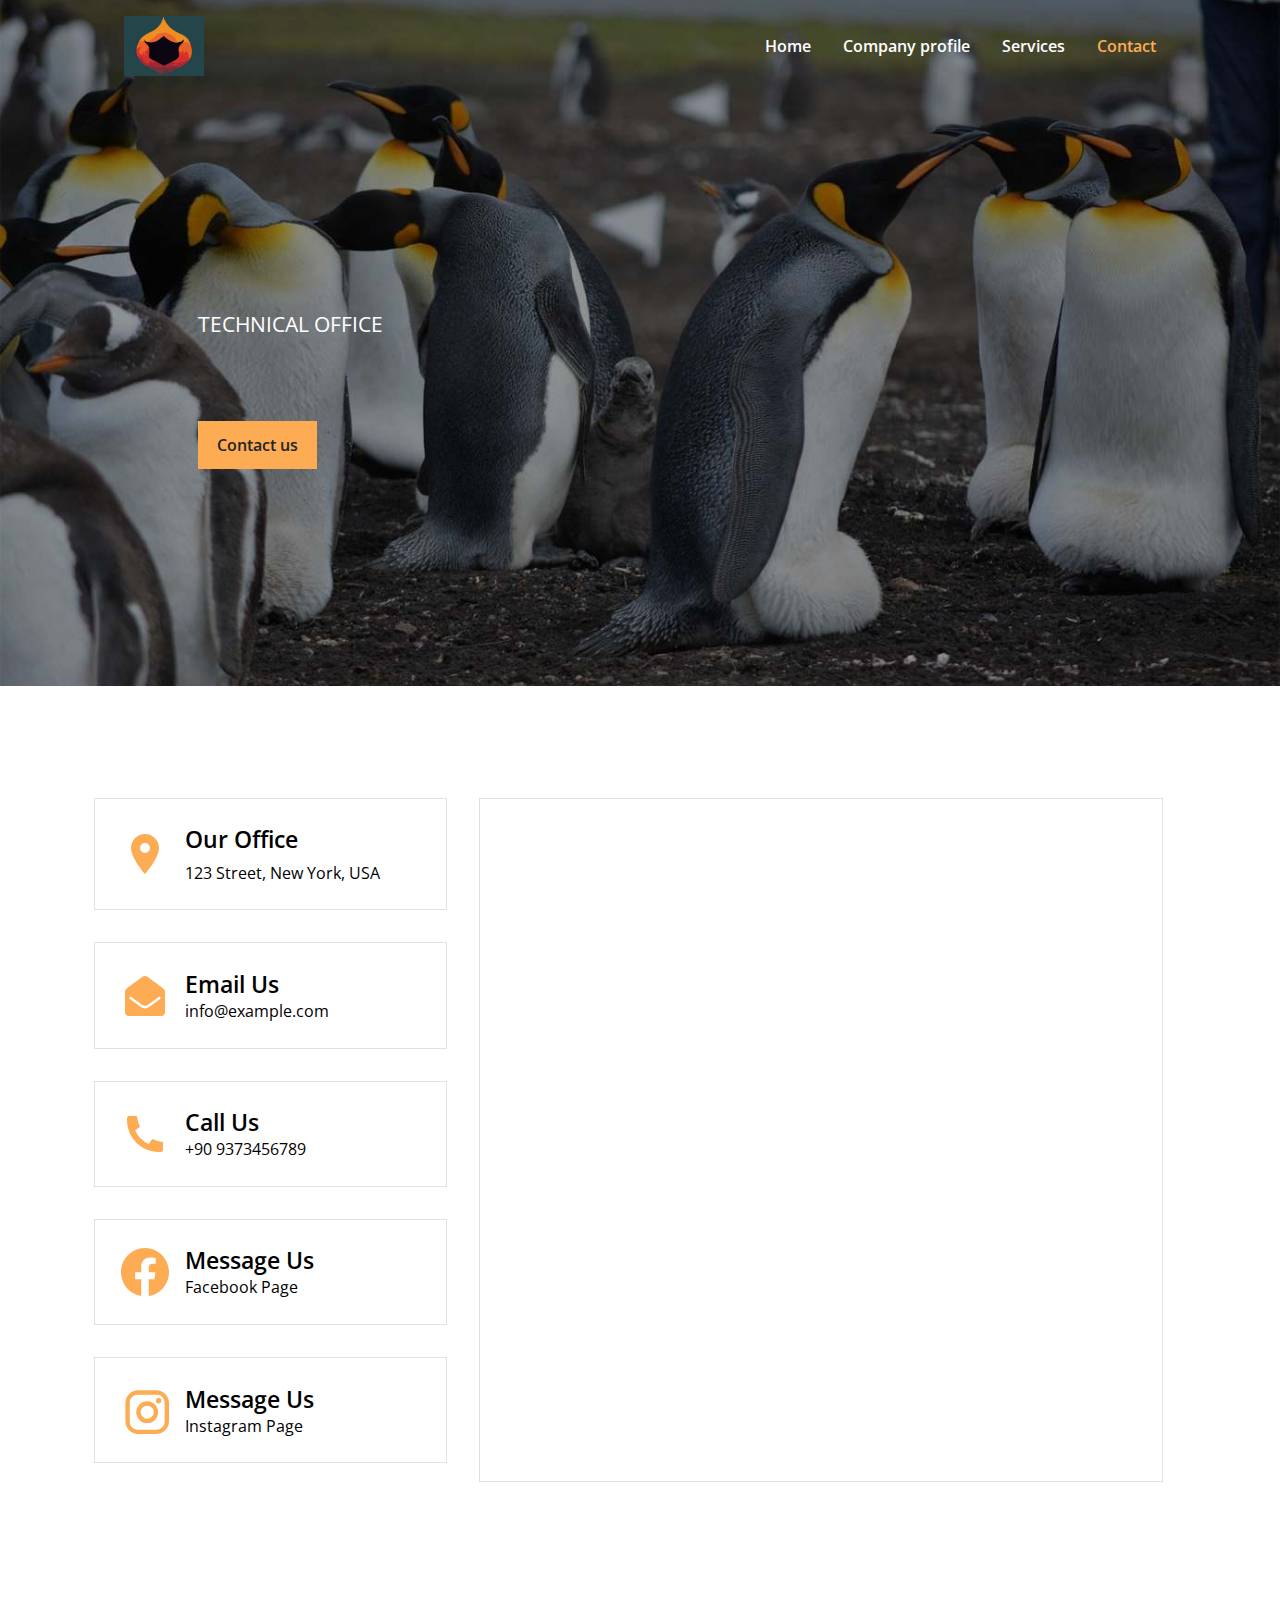
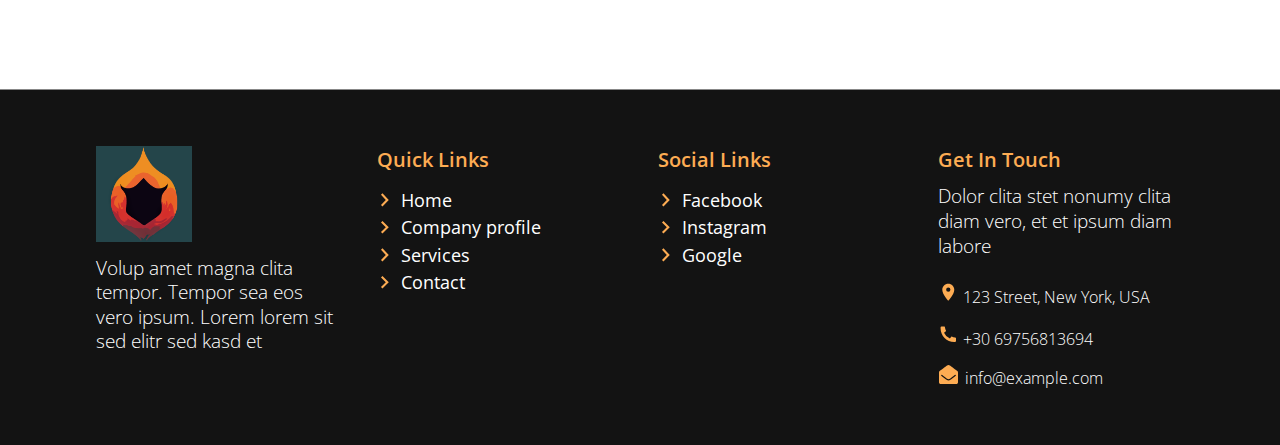
==== contact.html @ 1f5da0db "Initial Project files" ====
<!DOCTYPE html>

<html>

<head>
	<title>Technical office John Doe</title>
	<meta name="description" content="Contact technical office John Doe in town. Civil engineer.">
	<meta name="robots" content="index, follow">
	<meta charset="UTF-8">
	<meta name="author" content="Ilias Chatzistogiannis">
	<meta name="viewport" content="width=device-width, initial-scale=1">
	<link rel="stylesheet" type="text/css" href="css/variables.css">
	<link rel="stylesheet" type="text/css" href="css/contact.css">
	<link rel="shortcut icon" type="material/image/ico" href="material/fav.ico">
	<script src="javascript/home.js"></script>
</head>
<body>	
	<nav class="topnav">
		<div><a href="index.html"><img src="material/logo.png" alt="logotype" id="logo1"></a></div>
		<a href="#" class="mobile-nav-toggle">
			<img src="material/HAMBURGER.svg" alt="">
		</a>
		<div class="topnav-links"><ul>
			<li><a href="index.html">Home</a></li>
			<li><a href="index.html#profile">Company profile</a></li>
			<li><a href="index.html#services">Services</a></li>
			<li><a href="#" style="padding-right: 0;" id="CurrentPage">Contact</a></li>
		</ul></div>
		
	</nav>
	
	<div id="Hero">
		<div class="limiter">
			<h1>TECHNICAL OFFICE</h1>
			<h2 style="opacity: 0;" >Professionalism that stands out</h2>
			<br>
			<a class="linkz" href="#" title="">Contact us</a>
		</div>
	</div>
	
	<main>
		<div class="gridify thirds">
			<div class="gridify streching">
				<div class="boredered-pad flexify">
					<svg width="3em" height="3em" viewBox="0 0 24 24"><path d="M12 2C8.13 2 5 5.13 5 9c0 5.25 7 13 7 13s7-7.75 7-13c0-3.87-3.13-7-7-7zm0 9.5a2.5 2.5 0 0 1 0-5a2.5 2.5 0 0 1 0 5z"/></svg>
					<div class="aftersvg"><h4>Our Office</h4>
					123 Street, New York, USA</div>
				</div>
				<div class="boredered-pad flexify">
					<svg style="margin-inline:4px;" width="2.5em" height="2.5em" viewBox="0 0 512 512"><a title="E-mail" href="mailto:ioulhatzi@gmail.com" class="subtlelink"><path d="M512 464c0 26.51-21.49 48-48 48H48c-26.51 0-48-21.49-48-48V200.724a48 48 0 0 1 18.387-37.776c24.913-19.529 45.501-35.365 164.2-121.511C199.412 29.17 232.797-.347 256 .003c23.198-.354 56.596 29.172 73.413 41.433c118.687 86.137 139.303 101.995 164.2 121.512A48 48 0 0 1 512 200.724V464zm-65.666-196.605c-2.563-3.728-7.7-4.595-11.339-1.907c-22.845 16.873-55.462 40.705-105.582 77.079c-16.825 12.266-50.21 41.781-73.413 41.43c-23.211.344-56.559-29.143-73.413-41.43c-50.114-36.37-82.734-60.204-105.582-77.079c-3.639-2.688-8.776-1.821-11.339 1.907l-9.072 13.196a7.998 7.998 0 0 0 1.839 10.967c22.887 16.899 55.454 40.69 105.303 76.868c20.274 14.781 56.524 47.813 92.264 47.573c35.724.242 71.961-32.771 92.263-47.573c49.85-36.179 82.418-59.97 105.303-76.868a7.998 7.998 0 0 0 1.839-10.967l-9.071-13.196z"/></a></svg>
					<div class="aftersvg"><a title="E-mail" href="mailto:ioulhatzi@gmail.com" class="subtlelink"><h4>Email Us</h4>
					info@example.com</a></div>
				</div>
				<div class="boredered-pad flexify">
					<svg width="3em" height="3em" viewBox="0 0 24 24"><a title="Call now" href="tel:6972151168" class="subtlelink"><path d="M21 16.42v3.536a1 1 0 0 1-.93.998c-.437.03-.794.046-1.07.046c-8.837 0-16-7.163-16-16c0-.276.015-.633.046-1.07A1 1 0 0 1 4.044 3H7.58a.5.5 0 0 1 .498.45c.023.23.044.413.064.552A13.901 13.901 0 0 0 9.35 8.003c.095.2.033.439-.147.567l-2.158 1.542a13.047 13.047 0 0 0 6.844 6.844l1.54-2.154a.462.462 0 0 1 .573-.149a13.901 13.901 0 0 0 4 1.205c.139.02.322.042.55.064a.5.5 0 0 1 .449.498z"/></a></svg>
					<div class="aftersvg"><a title="Call now" href="tel:6972151168" class="subtlelink"><h4>Call Us</h4>
					+90 9373456789</a></div>
				</div>
				<div class="boredered-pad flexify">
					<svg width="3em" height="3em" viewBox="0 0 16 16"><a title="Facebook Page" href="https://www.facebook.com/" class="subtlelink"><path d="M16 8.049c0-4.446-3.582-8.05-8-8.05C3.58 0-.002 3.603-.002 8.05c0 4.017 2.926 7.347 6.75 7.951v-5.625h-2.03V8.05H6.75V6.275c0-2.017 1.195-3.131 3.022-3.131c.876 0 1.791.157 1.791.157v1.98h-1.009c-.993 0-1.303.621-1.303 1.258v1.51h2.218l-.354 2.326H9.25V16c3.824-.604 6.75-3.934 6.75-7.951z"/></a></svg>
					<div class="aftersvg"><a title="Facebook Page" href="https://www.facebook.com/" class="subtlelink"><h4>Message Us</h4>
					Facebook Page</a></div>
				</div>	
				<div class="boredered-pad flexify">
					<svg width="3em" height="3em" viewBox="0 0 22 22"><a title="Instagram Page" href="https://www.instaram.com/" class="subtlelink"><path d="M7.8 2h8.4C19.4 2 22 4.6 22 7.8v8.4a5.8 5.8 0 0 1-5.8 5.8H7.8C4.6 22 2 19.4 2 16.2V7.8A5.8 5.8 0 0 1 7.8 2m-.2 2A3.6 3.6 0 0 0 4 7.6v8.8C4 18.39 5.61 20 7.6 20h8.8a3.6 3.6 0 0 0 3.6-3.6V7.6C20 5.61 18.39 4 16.4 4H7.6m9.65 1.5a1.25 1.25 0 0 1 1.25 1.25A1.25 1.25 0 0 1 17.25 8A1.25 1.25 0 0 1 16 6.75a1.25 1.25 0 0 1 1.25-1.25M12 7a5 5 0 0 1 5 5a5 5 0 0 1-5 5a5 5 0 0 1-5-5a5 5 0 0 1 5-5m0 2a3 3 0 0 0-3 3a3 3 0 0 0 3 3a3 3 0 0 0 3-3a3 3 0 0 0-3-3Z"/></a></svg>
					<div class="aftersvg"><a title="Instagram Page" href="https://www.instaram.com/" class="subtlelink"><h4>Message Us</h4>
					Instagram Page</a></div>
				</div>	
			</div>
			<div class="boredered-pad" style="width: fit-content;">
				<iframe src="https://www.google.com/maps/embed?pb=!1m14!1m12!1m3!1d2158697.8560245656!2d-101.45308706210734!3d52.42775600333574!2m3!1f0!2f0!3f0!3m2!1i1024!2i768!4f13.1!5e0!3m2!1sel!2sgr!4v1691608844002!5m2!1sel!2sgr" 
				width="650" height="650" style="border:0;" allowfullscreen="" loading="lazy" referrerpolicy="no-referrer-when-downgrade"></iframe>
			</div>
		</div>
		
	</main>
	
	<nav class="footer-nav gridify">
		<div>
			<a href="index.html" style="zoom:80%;"><img src="material/logo.png" alt="logotype" id="logo2"></a>
			<p>Volup amet magna clita tempor. Tempor sea eos vero ipsum. Lorem lorem sit sed elitr sed kasd et</p>
		</div>
        <div>
			<div class="mainc b">Quick Links</div>
			<ul class="stilist">
				<li><a href="index.html" class="hover-or">Home</a></li>
				<li><a href="index.html#profile" class="hover-or">Company profile</a></li>
				<li><a href="index.html#services" class="hover-or">Services</a></li>
				<li><a href="#" class="hover-or">Contact</a></li>
			</ul>
		</div>
		<div>
			<div class="mainc b">Social Links</div>
			<ul class="stilist">
				<li><a href="" class="hover-or">Facebook</a></li>
				<li><a href="" class="hover-or">Instagram</a></li>
				<li><a href="" class="hover-or">Google</a></li>
			</ul>
		</div>
		<div>
			<div class="mainc b">Get In Touch</div>
			<p>Dolor clita stet nonumy clita diam vero, et et ipsum diam labore</p>
			<div class="flexify3">
				<div><svg width="1.3em" height="1.3em" viewBox="0 0 24 24"><path d="M12 2C8.13 2 5 5.13 5 9c0 5.25 7 13 7 13s7-7.75 7-13c0-3.87-3.13-7-7-7zm0 9.5a2.5 2.5 0 0 1 0-5a2.5 2.5 0 0 1 0 5z"/></svg>
				123 Street, New York, USA</div>
				<div><svg width="1.3em" height="1.3em" viewBox="0 0 24 24"><path d="M21 16.42v3.536a1 1 0 0 1-.93.998c-.437.03-.794.046-1.07.046c-8.837 0-16-7.163-16-16c0-.276.015-.633.046-1.07A1 1 0 0 1 4.044 3H7.58a.5.5 0 0 1 .498.45c.023.23.044.413.064.552A13.901 13.901 0 0 0 9.35 8.003c.095.2.033.439-.147.567l-2.158 1.542a13.047 13.047 0 0 0 6.844 6.844l1.54-2.154a.462.462 0 0 1 .573-.149a13.901 13.901 0 0 0 4 1.205c.139.02.322.042.55.064a.5.5 0 0 1 .449.498z"/></svg>
				+30 69756813694</div>
				<div><svg style="margin-left:1px; margin-right:3px;" width="1.2em" height="1.2em" viewBox="0 0 512 512"><path d="M512 464c0 26.51-21.49 48-48 48H48c-26.51 0-48-21.49-48-48V200.724a48 48 0 0 1 18.387-37.776c24.913-19.529 45.501-35.365 164.2-121.511C199.412 29.17 232.797-.347 256 .003c23.198-.354 56.596 29.172 73.413 41.433c118.687 86.137 139.303 101.995 164.2 121.512A48 48 0 0 1 512 200.724V464zm-65.666-196.605c-2.563-3.728-7.7-4.595-11.339-1.907c-22.845 16.873-55.462 40.705-105.582 77.079c-16.825 12.266-50.21 41.781-73.413 41.43c-23.211.344-56.559-29.143-73.413-41.43c-50.114-36.37-82.734-60.204-105.582-77.079c-3.639-2.688-8.776-1.821-11.339 1.907l-9.072 13.196a7.998 7.998 0 0 0 1.839 10.967c22.887 16.899 55.454 40.69 105.303 76.868c20.274 14.781 56.524 47.813 92.264 47.573c35.724.242 71.961-32.771 92.263-47.573c49.85-36.179 82.418-59.97 105.303-76.868a7.998 7.998 0 0 0 1.839-10.967l-9.071-13.196z"/></svg>
				info@example.com</div>
			</div>
		</div>
	</nav>
	<img id="postload1" class="visually-hidden">
	<img id="postload2" class="visually-hidden">
</body>
</html>
---- css/variables.css ----
/* VARIABLES */
@font-face {
  font-family: LIT;
  src: url("../material/OS_Light.woff");
}
@font-face {
  font-family: REG;
  src: url("../material/OS_Regular.woff");
}
/* @font-face {
  font-family: MED;
  src: url("../material/OS_Medium.ttf");
} */
@font-face {
  font-family: SBO;
  src: url("../material/OS_SemiBold.woff");
}
/* @font-face {
  font-family: BOL;
  src: url("../material/OS_Bold.ttf");
} */
@font-face {
  font-family: EBO;
  src: url("../material/OS_ExtraBold.woff");
}

:root {
	--maino: rgb(253, 172, 83);
	--maindark: hsl(31, 98%, 60%);
	--mainlight:hsl(31, 98%, 72%);
	/* 
	--maino: rgb(23, 172, 183);
	--maindark: hsl(184, 78%, 33%);
	--mainlight:hsl(184, 78%, 47%); Ωραίο Σιελ */
	--gg: rgb(74, 74, 74);
	--ww: rgb(255, 255, 255);
	--gb: rgb(19, 19, 19);
	--ff: REG, sans-serif;
}

/* RESET START*/

*,
*::before,
*::after {
  box-sizing: border-box;
  /* outline: 1px solid #f00 !important; */
} 

body,
h1,
h2,
h3,
h4,
p,
figure,
blockquote,
dl,
dd {
  margin: 0;
  font-family: var(--ff)
}

ul[role='list'],
ol[role='list'] {
  list-style: none;
}

html:focus-within {
  scroll-behavior: smooth;
}


img,
picture,
iframe {
  max-width: 100%;
  display: block;
}

input,
button,
textarea,
select {
  font: inherit;
}

/* width */
::-webkit-scrollbar {
  width: 11px;
  height: 11px;
}

::-webkit-scrollbar-track {
  border-radius: 10px;
}
 
::-webkit-scrollbar-thumb {
  background: var(--gg); 
  border-radius: 10px;
}

::-webkit-scrollbar-thumb:hover {
  background: var(--gb); 
}

/* RESET END */
---- css/contact.css ----
/* TAG NAMES START */

h1 {
	color: var(--ww);
	font-weight: 500;
	font-size: clamp( 17px , 13px + 1.4vw, 21px);
	margin-bottom: 4px;
}

h2 {
	color: var(--ww);
	font-weight: 700;
	font-size: clamp( 29px , 25px + 1.8vw, 72px);
	line-height: 1.2em;
	font-family: EBO;
}

h3{
	font-size: min( 1em + 3vw, 2.5em);
	line-height: 1.27;
	font-weight: 900;
	color: var(--gb);
	text-align: left;
	letter-spacing: -1px;
	font-family: EBO;
	margin-top: 0.3em;
	margin-bottom: clamp( 0.6em , 0.1em + 0.9vw, 1.4em);
}

h4{
	font-family: SBO;
	font-size: clamp( 1.05em , 0.4em + 2.5vw, 1.42em);
}

p{
	color: var(--gb);
	text-align: left;
	line-height: 1.27;
	font-size: clamp( 1em , 0.9em + 0.9vw, 1.1em);
	margin-bottom: clamp( 1em , 1.9vw, 1.7em);
	font-family: LIT;
}

a {
  text-decoration: none;
  color: var(--ww);
}

main{
	margin-inline: auto;
	max-width: 1200px;
	padding-inline: min(1em + 3vw, 4em);
}

/* TAG NAMES END - CLASSES START*/



@keyframes show_h2 {
  from  {	opacity: 0; top: 1em; }
  to { opacity: 1; top: 0em;}
}

.show{
	position: relative;
	animation: show_h2 1.1s ease-in-out forwards;
}

.mobile-nav-toggle{
	position: absolute;
	top: 0.8em;
	right: min(0.6em + 2.7vw, 2em);
	background-color: transparent;
	border: 1px solid rgba(74, 74, 74, 0.35);
	padding: 2px 1px;
	border-radius: 2px;
	display: none;
}

.boredered-pad{
	border: 1px solid #DEE2E6;
	padding: 1em;
	height: fit-content; /*Dont strech grid items*/
}

.boredered-pad a{
	color: #000;
}

.card{
	border: 1px solid #DEE2E6;
	min-height: 100%; /*strech grid items*/
	text-align: center;
	display: flex;
	flex-direction: column;
	align-items: center;
	justify-content: space-between;
	color: var(--gb);
	font-family: LIT;
}

.card > div:first-child{
	padding: 0.4em 0.8em;	
	background-color: var(--maino);
	font-family: EBO;
	font-size: min(1.1em + 3vw, 2.3em);
	width: 100%;
}

.card div:not(:first-child){
	line-height: 3;
	white-space: nowrap;
}

.card > .linkz{
	margin-top: 0.5em;
	margin-bottom: 1.5em;
}

.question{
	margin-bottom: clamp( 0.3em , 1vw, 0.8em);
	background-color: var(--maino);
	width: fit-content;
	color: var(--ww);
	line-height: 1.2;
	letter-spacing: 1px;
	font-size: clamp(0.6em, 0.6em + 0.9vw, 0.8em);
	padding: 0.04em 0.2em;
	font-family: SBO;
}

.topnav{
	display: flex;
	justify-content: space-between;
	align-items: center;
	background-color: transparent;
	padding-block: 1em;
	padding-inline: min(1em + 3vw, 4em);
	margin-bottom: -92px;
	max-width: 1140px;
	margin-inline:auto;
}


.flexify{
	display: flex;
	gap: 1em;
	padding: clamp(1.2em, 4vw, 1.6em);
	align-items: center;
}

.flexify2{
	display: flex;
	gap: 1em;
	align-items: flex-start;
}

.flexify3{
	display: flex;
	gap: 1em;
	align-items: start;
	flex-direction: column;
	font-family: LIT;
	font-size: 0.9em;
	white-space: nowrap;
}

.aftersvg{
	display: grid;
	gap: 0.4em;
}

.topnav-links > ul{
	margin: 0;
	padding: 0;
	display: flex;
	list-style: none;
}

.topnav-links li a{
	text-decoration: none;
	color: var(--ww);
	font-family: SBO;
	display: block;
	padding-left: 0;
	padding-right: clamp(1.2em, 4vw, 2em);
	transition: color 0.15s ease-in-out;
}

.topnav-links li a:hover{
	color: var(--maino);
}

.b{
	font-family: SBO;
	font-size: clamp( 1.05em , 0.3em + 0.8vw, 1.24em);
	/* white-space: nowrap; */
	padding-bottom: 0.6em;
	text-align: center;
}

.mainc{
	color: var(--maino);
}

.big{
	font-family: EBO;
	font-size: min( 1.2em + 3.1vw, 2.6em);
}

.stilist{
	list-style-image: url(../material/arrow.svg);
	padding-left: 1.4em;
	margin-top: 0em;
}

.linkz {
	color: #212529;
	background-color: var(--maino);
	padding: 0.8em 1.2em;
	text-align: center;
	text-decoration: none;
	display: inline-block;
	font-family: SBO;
	transition: background-color 0.15s ease-in-out;
}

.linkz:hover{
	background-color: hsl(31, 98%, 60%);
}

.linkz:active {
	border: 2px solid hsl(31, 98%, 72%);
	margin: -2px;
}

.limiter{
	margin-inline: auto;
	max-width: 1140px;
	padding-left: 8em; 
	padding-right: 8em;
}

.gridify{
	margin-block: clamp( 3em , 2em + 2vw + 6vh, 8em);
	display: grid;
	gap: 2em;
	/* grid-row-gap: 5em; */
	grid-template-columns: repeat(auto-fit, minmax(240px, 1fr));
}

.thirds{
	grid-template-columns: 1fr 2fr;
}

.twos{
	grid-template-columns: 1fr 1fr;
}

.quad{
	display: grid;
	gap: 2em;
	grid-template-columns: 1fr 1fr;
}

.cards{
	grid-template-columns: 2fr 2fr 3fr;
}

.streching {
	margin-top: 0;
}

.streching > div {
	min-height: 100%;
}

.quad.streching > div {
	flex-direction: column;
	gap: 0;
	justify-content: center;
	padding: clamp(0.6em, 3vw, 1.3em);
}

.forty {
	grid-template-columns: 4fr 6fr;
	margin-bottom: 2em;
}

.footer-nav {
	grid-template-columns: repeat(4, 1fr);
	background-color: var(--gb);
	box-shadow: 0 0 0 100vmax var(--gb);
	clip-path: inset(0 -100vmax);
	margin-bottom: 0;
	color: var(--ww);
	font-size: clamp( 1em , 0.9em + 0.9vw, 1.1em);
	margin-inline: auto;
	max-width: 1200px;
	padding: min(1em + 3vw, 4em);
}

.footer-nav p {
	color: var(--ww);
}

.footer-nav .b {
	font-size: 1.12em;
}

.footer-nav > div{
	display:flex;
	flex-direction:column;
	align-items: flex-start;
}

.hover-or:hover{
	transition: color 0.15s ease-in-out;
	color: var(--maino);
	text-decoration: underline;
}

/* CLASSES END - IDENTITTIES START */

#logo1{
	height: 60px;
	width: 80px;
}

#logo2{
	height: 120px;
	width: auto;
	margin-bottom: 1em;
}

path{
	fill: var(--maino);
}

#postload1{
	visibility: hidden;
	background-image: url(../material/bg2.jpg);
}

#postload2{
	visibility: hidden;
	background-image: url(../material/bg3.jpg);
}

#CurrentPage{
	color: var(--maino);
}

#Hero{
	background-color: var(--gg);
	background-image: url(../material/bg1.jpg);
	background-repeat: no-repeat;
	background-size: cover;
	background-position: center;
	padding-top: clamp(242px, 242px + 7.5vh, 476px);
	padding-bottom: clamp(150px, 150px + 7.5vh, 384px);
	animation-duration: 15s;
	animation-iteration-count: infinite;
	animation-timing-function: ease-in-out;
	overflow-x: hidden;
}

@keyframes carouselhero{
	0% { background-image:url(../material/bg1.jpg); }
	30% { background-image:url(../material/bg1.jpg); }
	37% { background-image:url(../material/bg2.jpg); }
	62% { background-image:url(../material/bg2.jpg); }
	69% { background-image:url(../material/bg3.jpg); }
	93% { background-image:url(../material/bg3.jpg); }
	100% { background-image:url(../material/bg1.jpg); }
}



/* MEDIA */


@media (max-width: 825px) {
	main{
		padding-inline: min(0.6em + 2.7vw, 2em);
		max-width: 600px;
	}
	
/* 	iframe{
		width:325; 
		height:300;
	} */
	
	.topnav-links{
		width: 100%;
		margin-top: 0;
		position: relative;
		overflow: hidden;
		/* display: none; */
		height: 0px;
		transition: height 0.35s ease;
		visibility: hidden;
	}
	
	.topnav-links li a{
		line-height: 2.8;
	}
		
	.topnav-links ul{
		flex-direction: column;
	}
	
	.topnav{
		flex-direction: column;
		align-items: flex-start;
		padding-inline: min(0.6em + 2.7vw, 2em);
		background-color: var(--gb);
		margin-bottom: 0px;
	}
	
	.forty {
		grid-template-columns: repeat(auto-fit, minmax(270px, 1fr));
	}
	
	.quad,.cards,.footer-nav,.gridify{
		grid-template-columns: 1fr;
	}
	
	#logo1{
		height: 35px;
		width: 46px;
	}
	
	#Hero{
		padding-block: clamp(100px, 13vh, 250px);
		animation-name: carouselherosm;
		background-image: url(../material/bg1_sm.jpg);
	}
	@keyframes carouselherosm{
		0% { background-image:url(../material/bg1_sm.jpg); }
		30% { background-image:url(../material/bg1_sm.jpg); }
		37% { background-image:url(../material/bg2_sm.jpg); }
		62% { background-image:url(../material/bg2_sm.jpg); }
		69% { background-image:url(../material/bg3_sm.jpg); }
		93% { background-image:url(../material/bg3_sm.jpg); }
		100% { background-image:url(../material/bg1_sm.jpg); }
	}
	
	#postload1{
		background-image: url(../material/bg2_sm.jpg);
	}

	#postload2{
		background-image: url(../material/bg3_sm.jpg);
	}
	
	.visually-hidden{
		clip: rect(0 0 0 0);
		clip-path: inset(50%);
		height: 1px;
		overflow: hidden;
		position: absolute;
		white-space: nowrap;
		width: 1px;
	}
	
	.limiter{
		padding-left: clamp(1.5em, 0.3em + 9vw, 7em); 
		padding-right: clamp(1.5em, 0.3em + 9vw, 7em);
	}

	.mobile-nav-toggle{
		display: inline;
	}
	
	.mobile-nav-toggle:hover{
		border: 1px solid rgba(74, 74, 74, 0.65);
	}
	
	.mobile-nav-toggle:active{
		border: 1px solid rgba(74, 74, 74, 1);
	}
	
	.navshow{
		visibility: visible;
		height: 11em;
		margin-top: 0.9em;
		transition: height 0.35s ease;
	}
	
	.linkz {
		padding: 0.7em 1em;
		font-size: 15px;
	}

	
	#chorder{
		order: -1;
	}
}

@media (min-width: 825px) and (max-width: 980px) {
	.thirds, .twos{
		grid-template-columns: 1fr;
	}
	
	.cards, .footer-nav {
		grid-template-columns: 1fr 1fr;
	}
	
	#chorder{
		order: -1;
		grid-column: span 2;
	}
	


}
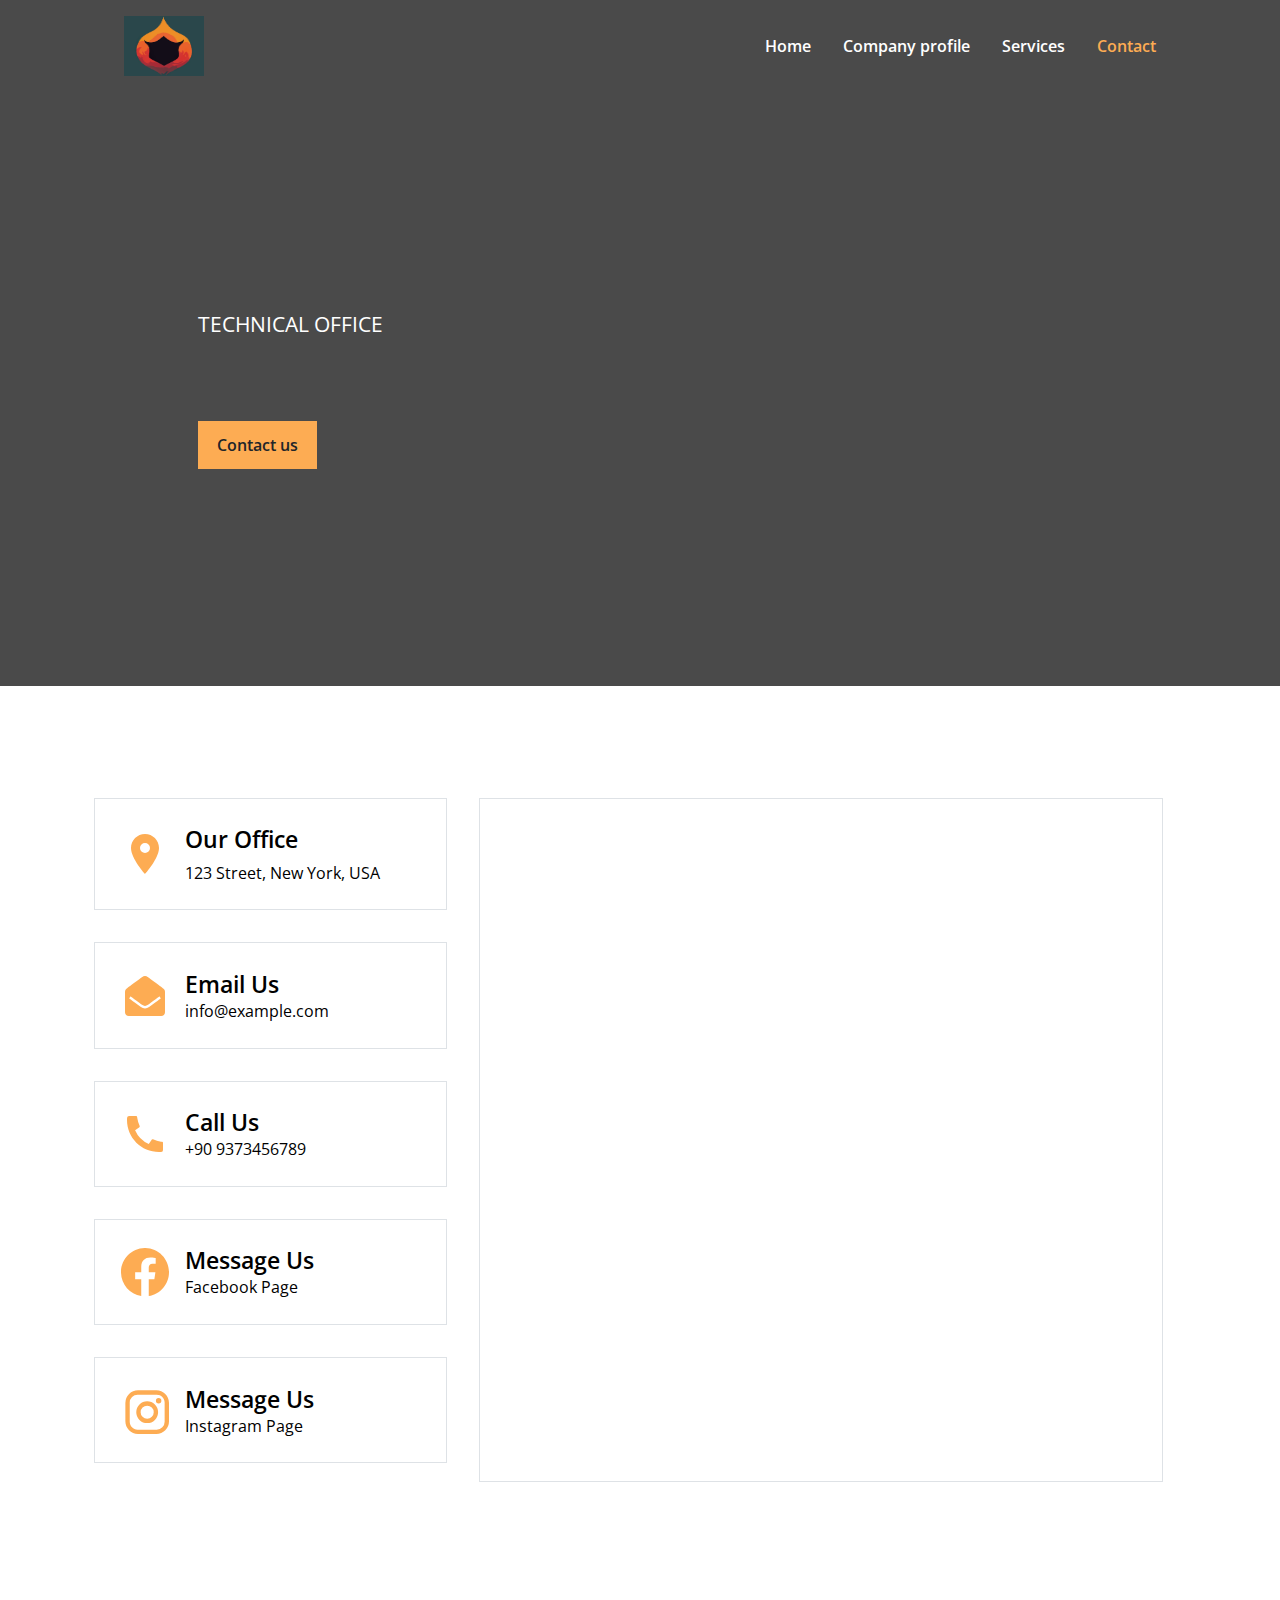
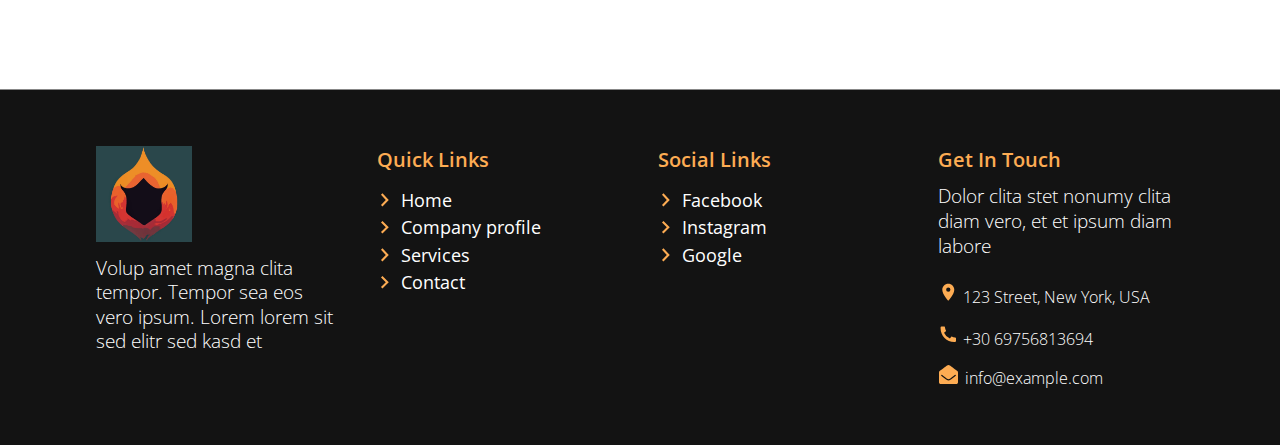
==== commit adbcd0ac: "Pagespeed Improvements" ====
--- a/contact.html
+++ b/contact.html
@@ -16,7 +16,7 @@
 </head>
 <body>	
 	<nav class="topnav">
-		<div><a href="index.html"><img src="material/logo.png" alt="logotype" id="logo1"></a></div>
+		<div><a href="index.html"><img src="material/logo.webp" alt="logotype" id="logo1"></a></div>
 		<a href="#" class="mobile-nav-toggle">
 			<img src="material/HAMBURGER.svg" alt="">
 		</a>
@@ -37,6 +37,7 @@
 			<a class="linkz" href="#" title="">Contact us</a>
 		</div>
 	</div>
+	<div id="main-content"></div>
 	
 	<main>
 		<div class="gridify thirds">
@@ -77,7 +78,7 @@
 	
 	<nav class="footer-nav gridify">
 		<div>
-			<a href="index.html" style="zoom:80%;"><img src="material/logo.png" alt="logotype" id="logo2"></a>
+			<a href="index.html" style="zoom:80%;"><img src="material/logo.webp" alt="logotype" id="logo2"></a>
 			<p>Volup amet magna clita tempor. Tempor sea eos vero ipsum. Lorem lorem sit sed elitr sed kasd et</p>
 		</div>
         <div>
--- a/css/variables.css
+++ b/css/variables.css
@@ -3,10 +3,12 @@
 @font-face {
   font-family: LIT;
   src: url("../material/OS_Light.woff");
+  font-display: swap;
 }
 @font-face {
   font-family: REG;
   src: url("../material/OS_Regular.woff");
+  font-display: swap;
 }
 /* @font-face {
   font-family: MED;
@@ -15,6 +17,7 @@
 @font-face {
   font-family: SBO;
   src: url("../material/OS_SemiBold.woff");
+  font-display: swap;
 }
 /* @font-face {
   font-family: BOL;
@@ -23,6 +26,7 @@
 @font-face {
   font-family: EBO;
   src: url("../material/OS_ExtraBold.woff");
+  font-display: swap;
 }
 
 :root {
@@ -45,7 +49,7 @@
 *::before,
 *::after {
   box-sizing: border-box;
-  /* outline: 1px solid #f00 !important; */
+  /*outline: 1px solid #f00 !important;*/
 } 
 
 body,
@@ -71,6 +75,10 @@
   scroll-behavior: smooth;
 }
 
+* {
+	min-width: 0px;
+	min-height: 0px;
+}
 
 img,
 picture,
--- a/css/contact.css
+++ b/css/contact.css
@@ -1,4 +1,8 @@
 /* TAG NAMES START */
+
+html {
+  scroll-behavior: smooth;
+}
 
 h1 {
 	color: var(--ww);
@@ -12,7 +16,7 @@
 	font-weight: 700;
 	font-size: clamp( 29px , 25px + 1.8vw, 72px);
 	line-height: 1.2em;
-	font-family: EBO;
+	font-family: EBO, Arial;
 }
 
 h3{
@@ -22,13 +26,13 @@
 	color: var(--gb);
 	text-align: left;
 	letter-spacing: -1px;
-	font-family: EBO;
+	font-family: EBO, Arial;
 	margin-top: 0.3em;
 	margin-bottom: clamp( 0.6em , 0.1em + 0.9vw, 1.4em);
 }
 
 h4{
-	font-family: SBO;
+	font-family: SBO, Arial;
 	font-size: clamp( 1.05em , 0.4em + 2.5vw, 1.42em);
 }
 
@@ -38,7 +42,7 @@
 	line-height: 1.27;
 	font-size: clamp( 1em , 0.9em + 0.9vw, 1.1em);
 	margin-bottom: clamp( 1em , 1.9vw, 1.7em);
-	font-family: LIT;
+	font-family: LIT, Arial;
 }
 
 a {
@@ -96,13 +100,13 @@
 	align-items: center;
 	justify-content: space-between;
 	color: var(--gb);
-	font-family: LIT;
+	font-family: LIT, Arial;
 }
 
 .card > div:first-child{
 	padding: 0.4em 0.8em;	
 	background-color: var(--maino);
-	font-family: EBO;
+	font-family: EBO, Arial;
 	font-size: min(1.1em + 3vw, 2.3em);
 	width: 100%;
 }
@@ -126,7 +130,7 @@
 	letter-spacing: 1px;
 	font-size: clamp(0.6em, 0.6em + 0.9vw, 0.8em);
 	padding: 0.04em 0.2em;
-	font-family: SBO;
+	font-family: SBO, Arial;
 }
 
 .topnav{
@@ -160,7 +164,7 @@
 	gap: 1em;
 	align-items: start;
 	flex-direction: column;
-	font-family: LIT;
+	font-family: LIT, Arial;
 	font-size: 0.9em;
 	white-space: nowrap;
 }
@@ -180,7 +184,7 @@
 .topnav-links li a{
 	text-decoration: none;
 	color: var(--ww);
-	font-family: SBO;
+	font-family: SBO, Arial;
 	display: block;
 	padding-left: 0;
 	padding-right: clamp(1.2em, 4vw, 2em);
@@ -192,7 +196,7 @@
 }
 
 .b{
-	font-family: SBO;
+	font-family: SBO, Arial;
 	font-size: clamp( 1.05em , 0.3em + 0.8vw, 1.24em);
 	/* white-space: nowrap; */
 	padding-bottom: 0.6em;
@@ -204,7 +208,7 @@
 }
 
 .big{
-	font-family: EBO;
+	font-family: EBO, Arial;
 	font-size: min( 1.2em + 3.1vw, 2.6em);
 }
 
@@ -221,7 +225,7 @@
 	text-align: center;
 	text-decoration: none;
 	display: inline-block;
-	font-family: SBO;
+	font-family: SBO, Arial;
 	transition: background-color 0.15s ease-in-out;
 }
 
@@ -381,6 +385,7 @@
 
 
 @media (max-width: 825px) {
+	
 	main{
 		padding-inline: min(0.6em + 2.7vw, 2em);
 		max-width: 600px;
